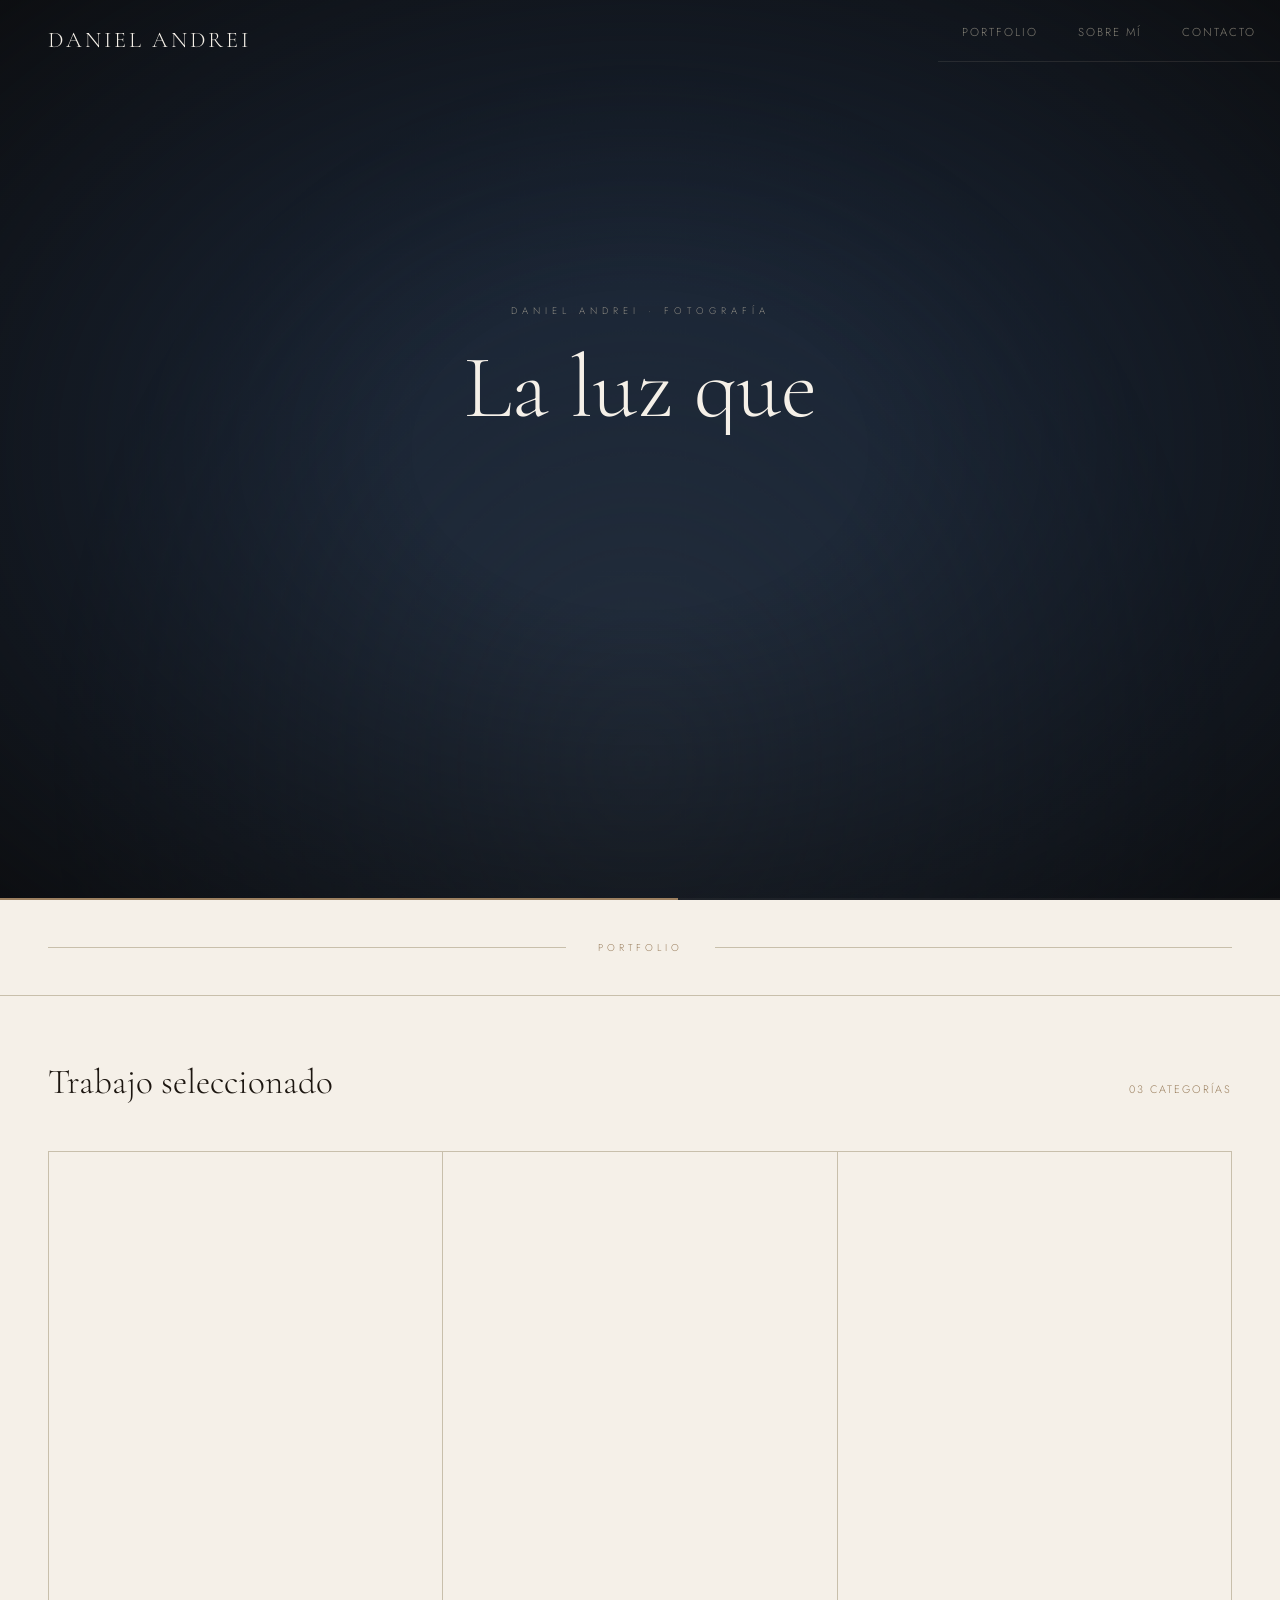
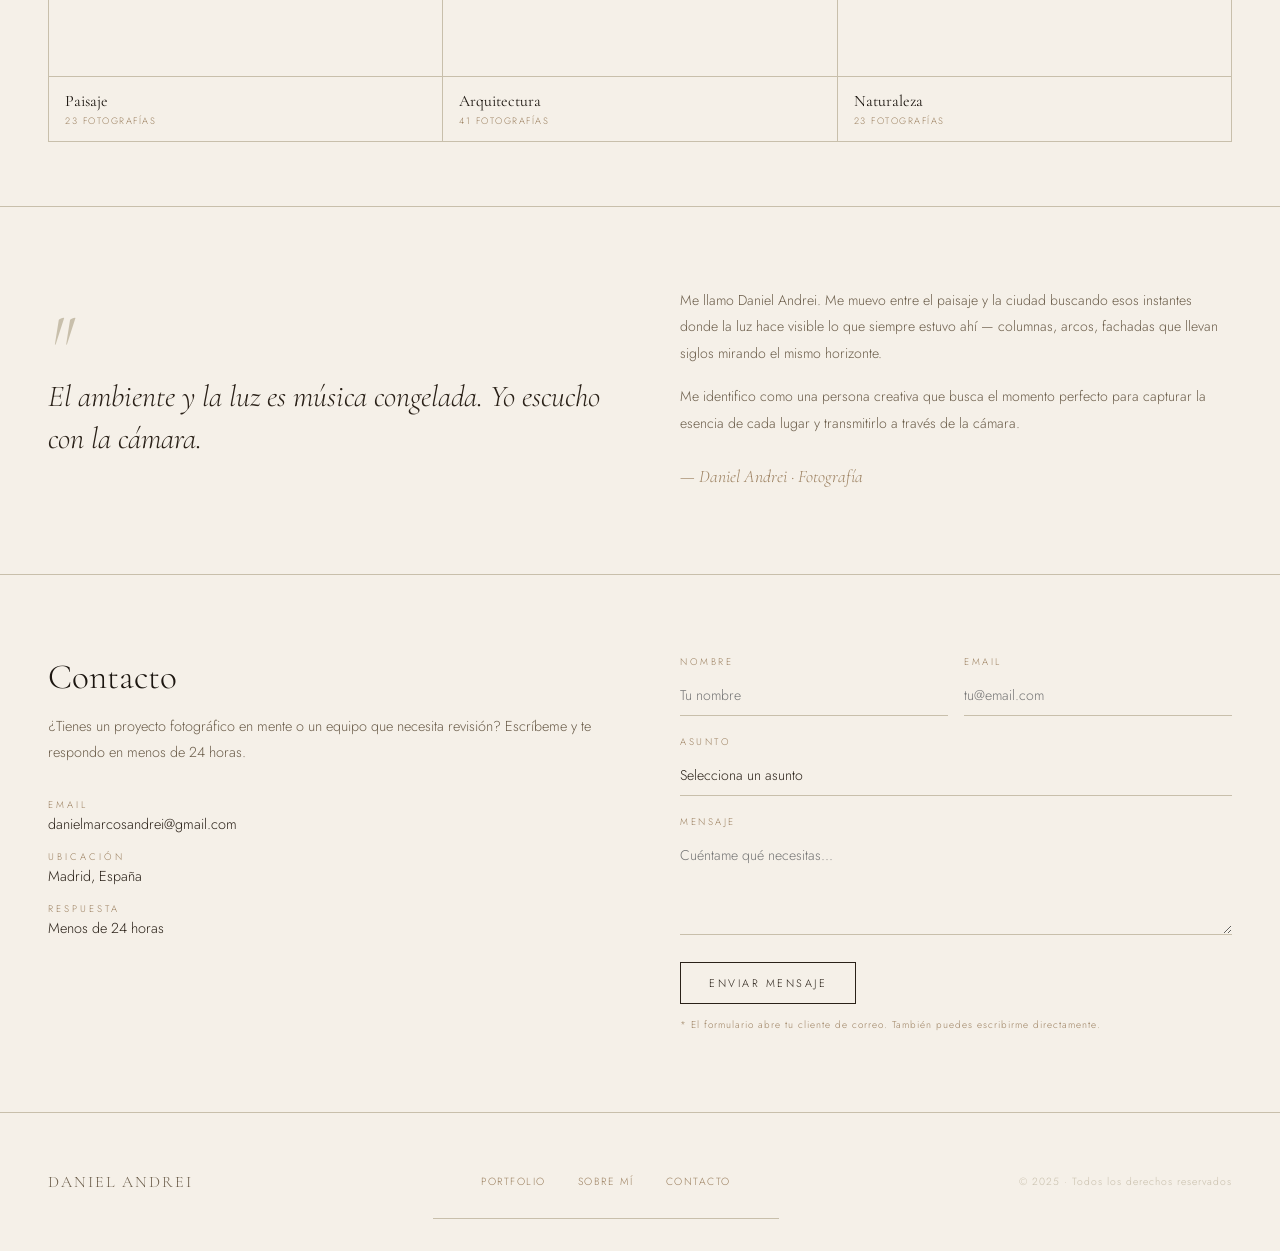
==== HTML/index.html @ 9dc20c40 "ORDER" ====
<!DOCTYPE html>
<html lang="es">
<head>
  <meta charset="UTF-8" />
  <meta name="viewport" content="width=device-width, initial-scale=1.0" />
  <title>Daniel Andrei · Fotografía </title>
  <meta name="description" content="Fotografía de paisaje, arquitectura y urbano. Daniel Andrei." />
  <link rel="preconnect" href="https://fonts.googleapis.com" />
  <link rel="preconnect" href="https://fonts.gstatic.com" crossorigin />
  <link href="https://fonts.googleapis.com/css2?family=Cormorant+Garamond:ital,wght@0,300;0,400;0,600;1,300;1,400&family=Jost:wght@300;400&display=swap" rel="stylesheet" />
  <link rel="stylesheet" href="styles.css" />
  <style>
    #hero-immersive {
      position: relative; width: 100%; min-height: 100vh;
      overflow: hidden; background: #0c0905;
    }
    #hero-immersive .nav-brand {
      position: absolute; top: 0; left: 0; z-index: 50;
      color: #f5f0e8;
      padding: 1.6rem 3rem;
    }
    #hero-immersive nav {
      position: absolute; top: 0; right: 0; z-index: 50;
      background: transparent;
      border-bottom: 1px solid rgba(200,191,171,0.12);
      padding: 1.2rem 1.5rem;
      display: flex;
      align-items: center;
      gap: 1rem;
    }
    #hero-immersive .nav-toggle {
      display: none;
      appearance: none;
      border: none;
      background: transparent;
      color: #f5f0e8;
      font-size: 1.5rem;
      cursor: pointer;
      padding: 0.2rem 0.4rem;
    }
    #hero-immersive .nav-links a { color: rgba(200,191,171,0.6); }
    #hero-immersive .nav-links a:hover { color: #f5f0e8; }
    .ir-capa {
      position: absolute; inset: 0;
      will-change: transform, opacity;
      transform-origin: center center;
    }
    #ir-cielo {
      background: #1a2535; transform: scale(1.8); opacity: 0;
      transition: transform 3s cubic-bezier(0.16,1,0.3,1), opacity 1.2s ease;
    }
    #ir-foto {
      background-image: url('SPaisajeFondo.webp');
      background-size: cover;
      background-position: center;
      transform: scale(1.5); opacity: 0;
      transition: transform 3s cubic-bezier(0.16,1,0.3,1) 0.1s, opacity 1s ease 0.1s;
    }
    #ir-niebla {
      background: radial-gradient(ellipse at 50% 85%, rgba(42,52,65,0.55) 0%, transparent 65%);
      transform: scale(1.4) translateY(40px); opacity: 0;
      transition: transform 3.2s cubic-bezier(0.16,1,0.3,1) 0.3s, opacity 1.5s ease 0.3s;
    }
    #ir-vignette {
      background: radial-gradient(ellipse at 50% 50%, transparent 25%, rgba(8,6,4,0.72) 100%);
      opacity: 0; transition: opacity 1.6s ease 0.5s;
    }
    .ir-mask {
      position: absolute; background: #0c0905; z-index: 20;
      transition: transform 1.5s cubic-bezier(0.76,0,0.24,1);
    }
    #ir-tl { top:0; left:0;   width:50%; height:50%; transform-origin: top left; }
    #ir-tr { top:0; right:0;  width:50%; height:50%; transform-origin: top right; }
    #ir-bl { bottom:0; left:0;  width:50%; height:50%; transform-origin: bottom left; }
    #ir-br { bottom:0; right:0; width:50%; height:50%; transform-origin: bottom right; }
    #ir-tl.ir-open { transform: translate(-100%,-100%); }
    #ir-tr.ir-open { transform: translate(100%,-100%); }
    #ir-bl.ir-open { transform: translate(-100%,100%); }
    #ir-br.ir-open { transform: translate(100%,100%); }
    #ir-cruz {
      position: absolute; inset: 0; z-index: 25;
      display: flex; align-items: center; justify-content: center;
      pointer-events: none;
    }
    .ir-cruz-h, .ir-cruz-v {
      position: absolute; background: rgba(200,191,171,0.3);
      transition: opacity 0.5s ease 1.2s;
    }
    .ir-cruz-h { width: 36px; height: 1px; }
    .ir-cruz-v { width: 1px; height: 36px; }
    #ir-cruz.ir-hide .ir-cruz-h,
    #ir-cruz.ir-hide .ir-cruz-v { opacity: 0; }
    #ir-texto {
      position: absolute; inset: 0; z-index: 30;
      display: flex; flex-direction: column;
      align-items: center; justify-content: center; gap: 0;
      pointer-events: none;
    }
    .ir-eyebrow {
      font-size: 0.6rem; letter-spacing: 5px; text-transform: uppercase;
      color: rgba(200,191,171,0.65); margin-bottom: 1.4rem;
      opacity: 0; transform: translateY(10px);
      transition: opacity 0.8s ease, transform 0.8s ease;
    }
    .ir-clip { overflow: hidden; line-height: 1.05; }
    .ir-linea {
      display: block;
      font-family: 'Cormorant Garamond', serif;
      font-size: clamp(3rem, 7vw, 6rem); font-weight: 300; color: #f5f0e8;
      transform: translateY(110%);
      transition: transform 1.1s cubic-bezier(0.16,1,0.3,1);
    }
    .ir-linea.italic { font-style: italic; color: #c8a878; }
    .ir-divider { width: 0; height: 1px; background: #9c8060; transition: width 0.9s ease; margin: 1.6rem 0; }
    .ir-sub {
      font-size: 0.65rem; letter-spacing: 4px; text-transform: uppercase;
      color: rgba(200,191,171,0.55);
      opacity: 0; transform: translateY(8px);
      transition: opacity 0.7s ease, transform 0.7s ease;
    }
    #ir-scroll {
      position: absolute; bottom: 2.5rem; left: 50%; transform: translateX(-50%);
      z-index: 30; display: flex; flex-direction: column;
      align-items: center; gap: 8px; opacity: 0;
      transition: opacity 0.6s ease; text-decoration: none;
    }
    #ir-scroll span {
      font-size: 0.52rem; letter-spacing: 3px; text-transform: uppercase;
      color: rgba(200,191,171,0.4);
    }
    .ir-scroll-line {
      width: 1px; height: 40px;
      background: linear-gradient(to bottom, #9c8060, transparent);
      animation: irScroll 2s ease-in-out infinite;
    }
    @keyframes irScroll {
      0%   { transform: scaleY(0); transform-origin: top; opacity: 1; }
      50%  { transform: scaleY(1); transform-origin: top; opacity: 1; }
      100% { transform: scaleY(1); transform-origin: top; opacity: 0; }
    }
    #ir-num {
      position: absolute; bottom: 2.6rem; left: 3rem; z-index: 30;
      font-size: 0.52rem; letter-spacing: 3px; text-transform: uppercase;
      color: rgba(200,191,171,0.25); opacity: 0; transition: opacity 0.6s ease;
    }
    #ir-dots {
      position: absolute; bottom: 2.8rem; right: 3rem; z-index: 30;
      display: flex; gap: 8px; opacity: 0; transition: opacity 0.6s ease;
    }
    .ir-dot { width: 24px; height: 1px; background: rgba(200,191,171,0.2); }
    .ir-dot.activo { background: #9c8060; width: 36px; }
    #ir-barra { position: absolute; bottom: 0; left: 0; right: 0; height: 2px; background: rgba(200,191,171,0.06); z-index: 30; }
    #ir-barra-fill { height: 100%; width: 0; background: #9c8060; }
    a.series-card { display: block; text-decoration: none; color: inherit; }

    .oculto {
      display: none !important;
    }

    @media (max-width: 900px) {
      #hero-immersive { min-height: 85vh; }
      #hero-immersive nav {
        padding: 1rem 1.2rem;
      }
      #hero-immersive .nav-links {
        gap: 1rem;
        flex-wrap: wrap;
        justify-content: flex-end;
      }
      #hero-immersive .nav-links a {
        font-size: 0.68rem;
      }
      #ir-texto {
        padding: 2rem 1.5rem 4rem;
      }
      .ir-linea {
        font-size: clamp(2.5rem, 8vw, 4.2rem);
      }
      .ir-linea.italic {
        font-size: clamp(2rem, 7vw, 3.5rem);
      }
      #ir-num { left: 1rem; }
      #ir-dots { right: 1rem; }
      #ir-barra { left: 1rem; right: 1rem; }
    }

    @media (max-width: 560px) {
      #hero-immersive nav {
        padding: 0.9rem 1rem;
        position: relative;
        justify-content: flex-end;
      }
      #hero-immersive .nav-toggle {
        display: block;
      }
      #hero-immersive .nav-links {
        gap: 0.7rem;
        display: flex;
        position: absolute;
        top: 100%;
        right: 0;
        left: auto;
        background: rgba(12, 9, 5, 0.96);
        padding: 0 1rem;
        border: 1px solid rgba(200,191,171,0.16);
        border-radius: 0 0 0 10px;
        flex-direction: column;
        width: min(220px, 90vw);
        box-shadow: 0 18px 40px rgba(0,0,0,0.25);
        max-height: 0;
        overflow: hidden;
        opacity: 0;
        visibility: hidden;
        transform-origin: top right;
        transform: scaleY(0.95);
        transition: max-height 0.35s ease, opacity 0.35s ease, transform 0.35s ease;
      }
      #hero-immersive .nav-links.open {
        max-height: 260px;
        opacity: 1;
        visibility: visible;
        transform: scaleY(1);
      }
      #hero-immersive .nav-links li {
        margin: 0;
      }
      #hero-immersive .nav-links a {
        display: block;
        padding: 0.7rem 0;
        color: #f5f0e8;
      }
      .ir-texto {
        padding: 1.5rem 1rem 3rem;
      }
      .ir-eyebrow,
      .ir-sub {
        font-size: 0.55rem;
        letter-spacing: 3px;
      }
      .ir-linea {
        font-size: clamp(2rem, 10vw, 3rem);
      }
      .ir-linea.italic {
        font-size: clamp(1.7rem, 9vw, 2.4rem);
      }
      #ir-num,
      #ir-dots {
        bottom: 1rem;
      }
      #ir-scroll {
        bottom: 0.8rem;
      }
      #ir-barra { left: 0.8rem; right: 0.8rem; }
    }
  </style>
</head>
<body>

<div id="hero-immersive">
  <a href="#" class="nav-brand">Daniel Andrei</a>
  <nav>
    <button id="nav-toggle" class="nav-toggle" aria-label="Abrir menú">☰</button>
    <ul class="nav-links">
      <li><a href="#portfolio">Portfolio</a></li>
      <li><a href="#sobre-mi">Sobre mí</a></li>
      <li><a href="#contacto">Contacto</a></li>
    </ul>
  </nav>
  <div class="ir-capa" id="ir-cielo"></div>
  <div class="ir-capa" id="ir-foto"></div>
  <div class="ir-capa" id="ir-niebla"></div>
  <div class="ir-capa" id="ir-vignette"></div>
  <div class="ir-mask" id="ir-tl"></div>
  <div class="ir-mask" id="ir-tr"></div>
  <div class="ir-mask" id="ir-bl"></div>
  <div class="ir-mask" id="ir-br"></div>
  <div id="ir-cruz"><div class="ir-cruz-h"></div><div class="ir-cruz-v"></div></div>
  <div id="ir-texto">
    <div class="ir-eyebrow" id="ir-eyebrow">Daniel Andrei · Fotografía </div>
    <div class="ir-clip"><span class="ir-linea" id="ir-l1">La luz que</span></div>
    <div class="ir-clip"><span class="ir-linea italic" id="ir-l2">detiene el tiempo</span></div>
    <div class="ir-divider" id="ir-div"></div>
    <div class="ir-sub" id="ir-sub">Paisaje · Arquitectura · Naturaleza  ·</div>
  </div>
  <div id="ir-num">001 · Salzburgo, 2026</div>
  <div id="ir-dots">
    <div class="ir-dot activo"></div>
    <div class="ir-dot"></div>
    <div class="ir-dot"></div>
  </div>
  <a href="#portfolio" id="ir-scroll">
    <span>scroll</span>
    <div class="ir-scroll-line"></div>
  </a>
  <div id="ir-barra"><div id="ir-barra-fill"></div></div>
</div>

<!-- Flash effect -->
<div id="flash-overlay"></div>

<div class="divider">
  <div class="divider-line"></div>
  <span class="divider-text">Portfolio</span>
  <div class="divider-line"></div>
</div>

<section class="series" id="portfolio">
  <div class="series-header">
    <h2 class="section-title">Trabajo seleccionado</h2>
    <span class="series-count">03 categorías</span>
  </div>
  <div class="series-grid">

    <a href="galeria Paisaje.html" class="series-card card-1">
      <div class="color-block">
        <div class="card-overlay"><div class="card-label">Ciudad vertical</div><div class="card-sub">Benidorm · 2026</div></div>
      </div>
      <div class="card-meta"><div class="card-meta-title">Paisaje</div><div class="card-meta-sub">23 fotografías</div></div>
    </a>

    <a href="galeria-arquitectura.html" class="series-card card-2">
      <div class="color-block">
        <div class="card-overlay"><div class="card-label">Luz y sombra</div><div class="card-sub">Benidorm · 2026</div></div>
      </div>
      <div class="card-meta"><div class="card-meta-title">Arquitectura</div><div class="card-meta-sub">41 fotografías</div></div>
    </a>

    <a href="galeria Naturaleza.html" class="series-card card-3">
      <div class="color-block">
        <div class="card-overlay"><div class="card-label">Peace</div><div class="card-sub">Salzburgo · 2026</div></div>
      </div>
      <div class="card-meta"><div class="card-meta-title">Naturaleza</div><div class="card-meta-sub">23 fotografías</div></div>
    </a>
  </div>
</section>

<section class="pricing-section oculto" id="servicios-it">
  <div class="pricing-header">
    <h2 class="section-title">Servicios IT</h2>
    <p>Reparación y mantenimiento de equipos informáticos. Diagnóstico sin compromiso. Precios claros desde el primer momento.</p>
  </div>
  <div class="pricing-grid">
    <div class="pricing-card">
      <div class="plan-label">Básico</div>
      <div class="plan-name">Diagnóstico</div>
      <div class="plan-price">Gratis <span>/ consulta</span></div>
      <p class="plan-desc">Primera consulta y diagnóstico del problema sin coste. Solo pagas si decides seguir adelante.</p>
      <ul class="plan-features">
        <li>Diagnóstico de hardware y software</li>
        <li>Presupuesto sin compromiso</li>
        <li>Atención presencial o remota</li>
        <li>Respuesta en 24–48 h</li>
      </ul>
      <a href="#contacto" class="btn">Solicitar diagnóstico</a>
    </div>
    <div class="pricing-card featured">
      <div class="plan-label">Más solicitado</div>
      <div class="plan-name">Reparación</div>
      <div class="plan-price">30€ <span>/ hora</span></div>
      <p class="plan-desc">Reparación completa de equipos. Precio por hora de trabajo, sin sorpresas ni costes ocultos.</p>
      <ul class="plan-features">
        <li>Reparación de hardware (portátiles, sobremesa)</li>
        <li>Eliminación de virus y malware</li>
        <li>Reinstalación y configuración de SO</li>
        <li>Recuperación de datos</li>
        <li>Sustitución de componentes</li>
      </ul>
      <a href="#contacto" class="btn btn-cream">Pedir presupuesto</a>
      <p class="plan-note">Los componentes se presupuestan aparte</p>
    </div>
    <div class="pricing-card">
      <div class="plan-label">Empresas y autónomos</div>
      <div class="plan-name">Mantenimiento</div>
      <div class="plan-price">60€ <span>/ mes</span></div>
      <p class="plan-desc">Mantenimiento preventivo periódico para que tus equipos siempre estén a punto.</p>
      <ul class="plan-features">
        <li>Revisión mensual de equipos</li>
        <li>Actualizaciones y seguridad</li>
        <li>Soporte remoto prioritario</li>
        <li>Copia de seguridad supervisada</li>
        <li>Hasta 3 equipos incluidos</li>
      </ul>
      <a href="#contacto" class="btn">Más información</a>
    </div>
  </div>
</section>

<section class="about-strip" id="sobre-mi">
  <blockquote class="about-quote">El ambiente y la luz es música congelada. Yo escucho con la cámara.</blockquote>
  <div class="about-body">
    <p>Me llamo Daniel Andrei. Me muevo entre el paisaje y la ciudad buscando esos instantes donde la luz hace visible lo que siempre estuvo ahí — columnas, arcos, fachadas que llevan siglos mirando el mismo horizonte.</p>
    <p>Me identifico como una persona creativa que busca el momento perfecto para capturar la esencia de cada lugar y transmitirlo a través de la cámara.</p>
    <div class="about-sig">— Daniel Andrei · Fotografía </div>
  </div>
</section>

<section class="contact-section" id="contacto">
  <div class="contact-info">
    <h2 class="section-title">Contacto</h2>
    <p>¿Tienes un proyecto fotográfico en mente o un equipo que necesita revisión? Escríbeme y te respondo en menos de 24 horas.</p>
    <div class="contact-detail">
      <div class="contact-item">
        <span class="contact-item-label">Email</span>
        <span class="contact-item-val">danielmarcosandrei@gmail.com</span>
      </div>
      <div class="contact-item">
        <span class="contact-item-label">Ubicación</span>
        <span class="contact-item-val">Madrid, España</span>
      </div>
      <div class="contact-item">
        <span class="contact-item-label">Respuesta</span>
        <span class="contact-item-val">Menos de 24 horas</span>
      </div>
    </div>
  </div>
  <div>
    <form class="contact-form" id="contactForm">
      <div class="form-row">
        <div class="form-group">
          <label for="nombre">Nombre</label>
          <input type="text" id="nombre" name="nombre" placeholder="Tu nombre" required />
        </div>
        <div class="form-group">
          <label for="email">Email</label>
          <input type="email" id="email" name="email" placeholder="tu@email.com" required />
        </div>
      </div>
      <div class="form-group">
        <label for="asunto">Asunto</label>
        <select id="asunto" name="asunto">
          <option value="">Selecciona un asunto</option>
          <option value="fotografia">Proyecto fotográfico</option>
          <option value="otro">Otro</option>
        </select>
      </div>
      <div class="form-group">
        <label for="mensaje">Mensaje</label>
        <textarea id="mensaje" name="mensaje" placeholder="Cuéntame qué necesitas..." required></textarea>
      </div>
      <div class="form-submit">
        <button type="submit" class="btn">Enviar mensaje</button>
        <p class="form-note">* El formulario abre tu cliente de correo. También puedes escribirme directamente.</p>
      </div>
    </form>
    <div id="form-success">Mensaje preparado. Se abrirá tu cliente de correo.</div>
  </div>
</section>

<footer>
  <span class="footer-brand">Daniel Andrei</span>
  <nav class="footer-links">
    <a href="#portfolio">Portfolio</a>
    <a href="#sobre-mi">Sobre mí</a>
    <a href="#contacto">Contacto</a>
  </nav>
  <span class="footer-copy">© 2025 · Todos los derechos reservados</span>
</footer>

<script src="script.js"></script>
<script src="loader.js"></script>
<script>
(function() {
  var listo = false;
  var cielo    = document.getElementById('ir-cielo');
  var foto     = document.getElementById('ir-foto');
  var niebla   = document.getElementById('ir-niebla');
  var vignette = document.getElementById('ir-vignette');
  var masks    = ['ir-tl','ir-tr','ir-bl','ir-br'].map(function(id){ return document.getElementById(id); });
  var cruz     = document.getElementById('ir-cruz');
  var eyebrow  = document.getElementById('ir-eyebrow');
  var l1       = document.getElementById('ir-l1');
  var l2       = document.getElementById('ir-l2');
  var divEl    = document.getElementById('ir-div');
  var sub      = document.getElementById('ir-sub');
  var num      = document.getElementById('ir-num');
  var dots     = document.getElementById('ir-dots');
  var scrollEl = document.getElementById('ir-scroll');
  var barraFill= document.getElementById('ir-barra-fill');

  setTimeout(function() {
    cielo.style.transform  = 'scale(1)';  cielo.style.opacity  = '1';
    foto.style.transform   = 'scale(1)';  foto.style.opacity   = '1';
    niebla.style.transform = 'scale(1) translateY(0)'; niebla.style.opacity = '1';
    vignette.style.opacity = '1';
  }, 60);

  var prog = 0;
  barraFill.style.transition = 'width 0.05s linear';
  var bt = setInterval(function() {
    prog += 1;
    if (prog >= 100) { prog = 100; clearInterval(bt); }
    barraFill.style.width = prog + '%';
  }, 30);

  setTimeout(function() { masks.forEach(function(m){ m.classList.add('ir-open'); }); }, 700);
  setTimeout(function() { cruz.classList.add('ir-hide'); }, 900);

  setTimeout(function() {
    eyebrow.style.transition = 'opacity 0.8s ease, transform 0.8s ease';
    eyebrow.style.opacity = '1'; eyebrow.style.transform = 'translateY(0)';
  }, 1500);
  setTimeout(function() {
    l1.style.transition = 'transform 1.1s cubic-bezier(0.16,1,0.3,1)';
    l1.style.transform  = 'translateY(0)';
  }, 1700);
  setTimeout(function() {
    l2.style.transition = 'transform 1.1s cubic-bezier(0.16,1,0.3,1)';
    l2.style.transform  = 'translateY(0)';
  }, 1900);
  setTimeout(function() {
    divEl.style.transition = 'width 0.9s ease'; divEl.style.width = '80px';
  }, 2200);
  setTimeout(function() {
    sub.style.transition = 'opacity 0.7s ease, transform 0.7s ease';
    sub.style.opacity = '1'; sub.style.transform = 'translateY(0)';
  }, 2400);
  setTimeout(function() {
    num.style.transition   = 'opacity 0.6s ease'; num.style.opacity   = '1';
    dots.style.transition  = 'opacity 0.6s ease'; dots.style.opacity  = '1';
    scrollEl.style.transition = 'opacity 0.6s ease'; scrollEl.style.opacity = '1';
    listo = true;
  }, 2700);

  var hero = document.getElementById('hero-immersive');
  hero.addEventListener('mousemove', function(e) {
    if (!listo) return;
    var rect = this.getBoundingClientRect();
    var x = (e.clientX - rect.left) / rect.width  - 0.5;
    var y = (e.clientY - rect.top)  / rect.height - 0.5;
    foto.style.transition   = 'transform 0.9s ease';
    niebla.style.transition = 'transform 0.9s ease';
    cielo.style.transition  = 'transform 0.9s ease';
    foto.style.transform   = 'scale(1.04) translate(' + (x*-14) + 'px,' + (y*-9) + 'px)';
    niebla.style.transform = 'scale(1.02) translate(' + (x*-22) + 'px,' + (y*-7) + 'px)';
    cielo.style.transform  = 'scale(1.02) translate(' + (x*-6)  + 'px,' + (y*-4) + 'px)';
  });
  hero.addEventListener('mouseleave', function() {
    if (!listo) return;
    [foto, niebla, cielo].forEach(function(el) {
      el.style.transition = 'transform 1.4s ease';
      el.style.transform  = 'scale(1) translate(0,0)';
    });
  });
})();

document.getElementById('contactForm').addEventListener('submit', function(e) {
  e.preventDefault();
  var nombre  = document.getElementById('nombre').value;
  var correo  = document.getElementById('email').value;
  var asunto  = document.getElementById('asunto').value || 'Consulta';
  var mensaje = document.getElementById('mensaje').value;
  var cuerpo  = 'Nombre: ' + nombre + '\nEmail: ' + correo + '\n\n' + mensaje;
  window.location.href = 'mailto:danielmarcosandrei@gmail.com'
    + '?subject=' + encodeURIComponent(asunto + ' - ' + nombre)
    + '&body='    + encodeURIComponent(cuerpo);
  document.getElementById('form-success').style.display = 'block';
});
</script>

<!-- Audio para el flash -->
<audio id="flash-sound" preload="auto">
  <source src="Camera-Flash.mp3" type="audio/mpeg">
</audio>

</body>
</html>
---- HTML/styles.css ----
/* ============================================
styles.css — Danielandrei · Fotografía & IT
   ============================================ */

/* ── VARIABLES ── */
:root {
  --cream:      #f5f0e8;
  --ink:        #2a2118;
  --ink-light:  #1c1610;
  --stone:      #c8bfab;
  --warm:       #9c8060;
  --sienna:     #7a5c35;
  --muted:      #6b5d4a;
}

/* ── RESET ── */
*, *::before, *::after {
  margin: 0;
  padding: 0;
  box-sizing: border-box;
}

html {
  scroll-behavior: smooth;
}

body {
  background: var(--cream);
  color: var(--ink);
  font-family: 'Jost', sans-serif;

  font-weight: 300;
  overflow-x: hidden;
}

/* ── NAV ── */
nav {
  padding: 1.8rem 3rem;
  display: flex;
  justify-content: space-between;
  align-items: center;
  border-bottom: 1px solid var(--stone);
  position: sticky;
  top: 0;
  background: var(--cream);
  z-index: 100;
}

.nav-brand {
  font-family: 'Cormorant Garamond', serif;
  font-size: 1.4rem;
  font-weight: 300;
  letter-spacing: 3px;
  text-transform: uppercase;
  color: var(--ink);
  text-decoration: none;
}

.nav-links {
  display: flex;
  gap: 2.5rem;
  list-style: none;
}

.nav-links a {
  font-size: 0.72rem;
  letter-spacing: 2px;
  text-transform: uppercase;
  text-decoration: none;
  color: var(--muted);
  transition: color 0.3s;
}

.nav-links a:hover {
  color: var(--ink);
}

/* ── BOTONES ── */
.btn {
  display: inline-block;
  padding: 12px 28px;
  border: 1px solid var(--ink);
  font-size: 0.68rem;
  letter-spacing: 2.5px;
  text-transform: uppercase;
  color: var(--ink);
  text-decoration: none;
  cursor: pointer;
  background: transparent;
  transition: background 0.3s, color 0.3s;
  font-family: 'Jost', sans-serif;
  font-weight: 300;
}

.btn:hover {
  background: var(--ink);
  color: var(--cream);
}

/* Botón blanco para fondo oscuro (plan destacado) */
.btn-cream {
  background: var(--cream);
  color: var(--ink);
  border-color: var(--cream);
  display: block;
  text-align: center;
}

.btn-cream:hover {
  background: #e8e0d0;
  border-color: #e8e0d0;
  color: var(--ink);
}

/* ── HERO ── */
.hero {
  display: grid;
  grid-template-columns: 1fr 1fr;
  min-height: 90vh;
}

.hero-text {
  display: flex;
  flex-direction: column;
  justify-content: center;
  padding: 5rem 4rem;
  border-right: 1px solid var(--stone);
}

.eyebrow {
  font-size: 0.68rem;
  letter-spacing: 4px;
  text-transform: uppercase;
  color: var(--warm);
  margin-bottom: 2rem;
}

.hero-title {
  font-family: 'Cormorant Garamond', serif;
  font-size: clamp(2.8rem, 4.5vw, 4.5rem);
  font-weight: 300;
  line-height: 1.1;
  color: var(--ink-light);
  margin-bottom: 2rem;
}

.hero-title em {
  font-style: italic;
  color: var(--sienna);
}

.hero-desc {
  font-size: 0.9rem;
  line-height: 1.9;
  color: var(--muted);
  max-width: 340px;
  margin-bottom: 3rem;
}

/* Hero visual con SVG */
.hero-visual {
  position: relative;
  overflow: hidden;
  background: #3d4f5c;
  min-height: 500px;
}

.arch-svg {
  width: 100%;
  height: 100%;
  position: absolute;
  inset: 0;
}

.photo-caption {
  position: absolute;
  bottom: 2rem;
  left: 2rem;
  background: rgba(245, 240, 232, 0.92);
  padding: 10px 16px;
  font-size: 0.65rem;
  letter-spacing: 2px;
  text-transform: uppercase;
  color: var(--muted);
}

/* Línea de scan animada */
.scan-line {
  position: absolute;
  left: 0;
  right: 0;
  height: 1px;
  background: rgba(245, 240, 232, 0.10);
  animation: scan 7s ease-in-out infinite;
  pointer-events: none;
  z-index: 2;
}

/* Arcos animados */
.arch-path {
  stroke-dasharray: 600;
  stroke-dashoffset: 600;
  animation: archDraw 2s ease forwards;
}
.arch-path:nth-child(1) { animation-delay: 0.2s; }
.arch-path:nth-child(2) { animation-delay: 0.4s; }
.arch-path:nth-child(3) { animation-delay: 0.6s; }
.arch-path:nth-child(4) { animation-delay: 0.8s; }

/* ── DIVIDER ── */
.divider {
  padding: 2.5rem 3rem;
  display: flex;
  align-items: center;
  gap: 2rem;
  border-bottom: 1px solid var(--stone);
}

.divider-line {
  flex: 1;
  height: 1px;
  background: var(--stone);
}

.divider-text {
  font-size: 0.62rem;
  letter-spacing: 4px;
  text-transform: uppercase;
  color: var(--warm);
  white-space: nowrap;
}

/* ── SERIES / PORTFOLIO ── */
.series {
  padding: 4rem 3rem;
}

.series-header {
  display: flex;
  justify-content: space-between;
  align-items: baseline;
  margin-bottom: 3rem;
}

.section-title {
  font-family: 'Cormorant Garamond', serif;
  font-size: 2.2rem;
  font-weight: 300;
  color: var(--ink-light);
}

.series-count {
  font-size: 0.68rem;
  letter-spacing: 2px;
  text-transform: uppercase;
  color: var(--warm);
}

.series-grid {
  display: grid;
  grid-template-columns: repeat(auto-fit, minmax(280px, 1fr));
  gap: 1px;
  background: var(--stone);
  border: 1px solid var(--stone);
}

.series-card {
  position: relative;
  overflow: hidden;
  cursor: pointer;
  background: var(--cream);
}

.series-card:hover .card-overlay { opacity: 1; }
.series-card:hover .color-block  { transform: scale(1.04); }

.color-block {
  width: 100%;
  aspect-ratio: 3/4;
  transition: transform 0.6s ease;
  position: relative;
  overflow: hidden;
}

.card-1 .color-block {
  background-image: url('Img/Urbano.webp');
  background-size: cover;
  background-position: center;
}
.card-2 .color-block {
  background-image: url('Img/Arquitectura.webp');
  background-size: cover;
  background-position: center;
}
.card-3 .color-block {
  background-image: url('Img/Naturaleza.webp');
  background-size: cover;
  background-position: center;
}
  background-image: url('Img/Tecnico IT.webp');
  background-size: cover;
  background-position: center;

.card-1 { animation-delay: 0s; }
.card-2 { animation-delay: 0.2s; }
.card-3 { animation-delay: 0.4s; }

.card-pattern {
  position: absolute;
  inset: 0;
  opacity: 0.22;
}

.card-overlay {
  position: absolute;
  inset: 0;
  background: rgba(26, 19, 10, 0.65);
  opacity: 0;
  transition: opacity 0.4s ease;
  display: flex;
  flex-direction: column;
  justify-content: flex-end;
  padding: 1.2rem;
}

.card-label {
  font-family: 'Cormorant Garamond', serif;
  font-size: 1.15rem;
  font-style: italic;
  color: var(--cream);
  margin-bottom: 0.3rem;
}

.card-sub {
  font-size: 0.58rem;
  letter-spacing: 2px;
  text-transform: uppercase;
  color: var(--stone);
}

.card-meta {
  padding: 0.85rem 1rem;
  border-top: 1px solid var(--stone);
}

.card-meta-title {
  font-family: 'Cormorant Garamond', serif;
  font-size: 1rem;
  font-weight: 400;
  color: var(--ink-light);
  margin-bottom: 3px;
}

.card-meta-sub {
  font-size: 0.58rem;
  letter-spacing: 1.5px;
  text-transform: uppercase;
  color: var(--warm);
}

/* ── PRECIOS IT ── */
.pricing-section {
  padding: 5rem 3rem;
  border-top: 1px solid var(--stone);
}

.pricing-header {
  margin-bottom: 3rem;
}

.pricing-header .section-title {
  margin-bottom: 0.5rem;
}

.pricing-header p {
  font-size: 0.9rem;
  color: var(--muted);
  line-height: 1.8;
  max-width: 480px;
}

.pricing-grid {
  display: grid;
  grid-template-columns: repeat(3, 1fr);
  gap: 1px;
  background: var(--stone);
  border: 1px solid var(--stone);
}

.pricing-card {
  background: var(--cream);
  padding: 2.5rem 2rem;
  transition: background 0.3s;
}

.pricing-card:hover {
  background: #eee8da;
}

.pricing-card.featured {
  background: var(--ink);
  color: var(--cream);
}

.pricing-card.featured:hover {
  background: #3a2e20;
}

.plan-label {
  font-size: 0.62rem;
  letter-spacing: 3px;
  text-transform: uppercase;
  color: var(--warm);
  margin-bottom: 1.2rem;
}

.pricing-card.featured .plan-label { color: var(--stone); }

.plan-name {
  font-family: 'Cormorant Garamond', serif;
  font-size: 1.8rem;
  font-weight: 300;
  margin-bottom: 0.5rem;
  color: var(--ink-light);
}

.pricing-card.featured .plan-name { color: var(--cream); }

.plan-price {
  font-family: 'Cormorant Garamond', serif;
  font-size: 3rem;
  font-weight: 300;
  line-height: 1;
  margin-bottom: 0.3rem;
  color: var(--ink);
}

.pricing-card.featured .plan-price { color: var(--cream); }

.plan-price span {
  font-size: 1rem;
  font-family: 'Jost', sans-serif;
  font-weight: 300;
  color: var(--muted);
}

.pricing-card.featured .plan-price span { color: var(--stone); }

.plan-desc {
  font-size: 0.8rem;
  color: var(--muted);
  margin-bottom: 2rem;
  line-height: 1.7;
}

.pricing-card.featured .plan-desc { color: #b0a898; }

.plan-features {
  list-style: none;
  margin-bottom: 2.5rem;
}

.plan-features li {
  font-size: 0.82rem;
  color: var(--muted);
  padding: 0.5rem 0;
  border-bottom: 1px solid var(--stone);
  display: flex;
  gap: 0.6rem;
  align-items: flex-start;
  line-height: 1.5;
}

.pricing-card.featured .plan-features li {
  color: #c8bfab;
  border-bottom-color: #4a3828;
}

.plan-features li::before {
  content: '—';
  color: var(--warm);
  flex-shrink: 0;
  margin-top: 1px;
}

.pricing-card.featured .plan-features li::before { color: var(--stone); }

.plan-note {
  font-size: 0.62rem;
  letter-spacing: 1px;
  color: var(--warm);
  text-align: center;
  margin-top: 1rem;
}

.pricing-card.featured .plan-note { color: var(--stone); }

/* ── ABOUT ── */
.about-strip {
  padding: 5rem 3rem;
  display: grid;
  grid-template-columns: 1fr 1fr;
  gap: 5rem;
  border-top: 1px solid var(--stone);
  align-items: center;
}

.about-quote {
  font-family: 'Cormorant Garamond', serif;
  font-size: 1.9rem;
  font-weight: 300;
  font-style: italic;
  line-height: 1.4;
  color: var(--ink);
}

.about-quote::before {
  content: '"';
  font-size: 5rem;
  line-height: 0.6;
  display: block;
  color: var(--stone);
  margin-bottom: 0.5rem;
}

.about-body {
  color: var(--muted);
  font-size: 0.88rem;
  line-height: 1.9;
}

.about-body p { margin-bottom: 1rem; }

.about-sig {
  font-family: 'Cormorant Garamond', serif;
  font-size: 1.1rem;
  font-style: italic;
  color: var(--warm);
  margin-top: 1.5rem;
}

/* ── CONTACTO ── */
.contact-section {
  padding: 5rem 3rem;
  border-top: 1px solid var(--stone);
  display: grid;
  grid-template-columns: 1fr 1fr;
  gap: 5rem;
  align-items: start;
}

.contact-info .section-title { margin-bottom: 1rem; }

.contact-info p {
  font-size: 0.9rem;
  color: var(--muted);
  line-height: 1.8;
  margin-bottom: 2rem;
}

.contact-detail {
  display: flex;
  flex-direction: column;
  gap: 1rem;
}

.contact-item {
  display: flex;
  flex-direction: column;
  gap: 2px;
}

.contact-item-label {
  font-size: 0.6rem;
  letter-spacing: 3px;
  text-transform: uppercase;
  color: var(--warm);
}

.contact-item-val {
  font-size: 0.9rem;
  color: var(--ink);
}

/* Formulario */
.contact-form {
  display: flex;
  flex-direction: column;
  gap: 1.2rem;
}

.form-row {
  display: grid;
  grid-template-columns: 1fr 1fr;
  gap: 1rem;
}

.form-group {
  display: flex;
  flex-direction: column;
  gap: 6px;
}

.form-group label {
  font-size: 0.6rem;
  letter-spacing: 2.5px;
  text-transform: uppercase;
  color: var(--warm);
}

.form-group input,
.form-group textarea,
.form-group select {
  background: transparent;
  border: none;
  border-bottom: 1px solid var(--stone);
  padding: 10px 0;
  font-family: 'Jost', sans-serif;
  font-size: 0.88rem;
  font-weight: 300;
  color: var(--ink);
  outline: none;
  transition: border-color 0.3s;
  width: 100%;
}

.form-group input:focus,
.form-group textarea:focus,
.form-group select:focus {
  border-bottom-color: var(--ink);
}

.form-group textarea {
  resize: vertical;
  min-height: 100px;
}

.form-group select {
  appearance: none;
  cursor: pointer;
}

.form-submit { margin-top: 0.5rem; }

.form-note {
  font-size: 0.62rem;
  color: var(--warm);
  letter-spacing: 1px;
  margin-top: 0.8rem;
}

#form-success {
  display: none;
  padding: 1rem;
  border: 1px solid var(--stone);
  font-size: 0.82rem;
  color: var(--muted);
  font-style: italic;
  margin-top: 1rem;
}

/* ── FOOTER ── */
footer {
  padding: 2rem 3rem;
  border-top: 1px solid var(--stone);
  display: flex;
  justify-content: space-between;
  align-items: center;
  flex-wrap: wrap;
  gap: 1rem;
}

.footer-brand {
  font-family: 'Cormorant Garamond', serif;
  font-size: 1rem;
  font-weight: 300;
  letter-spacing: 2px;
  text-transform: uppercase;
  color: var(--muted);
}

.footer-links {
  display: flex;
  gap: 2rem;
}

.footer-links a {
  font-size: 0.65rem;
  letter-spacing: 1.5px;
  text-transform: uppercase;
  text-decoration: none;
  color: var(--warm);
  transition: color 0.3s;
}

.footer-links a:hover { color: var(--ink); }

.footer-copy {
  font-size: 0.65rem;
  color: var(--stone);
  letter-spacing: 1px;
}

/* ── ANIMACIONES ── */
.reveal {
  opacity: 0;
  transform: translateX(-100%);
  transition: opacity 0.8s ease-out, transform 0.8s ease-out;
}

.reveal.visible {
  opacity: 1;
  transform: translateX(0);
}

.reveal.visible.card-1 { transition-delay: 0s; }
.reveal.visible.card-2 { transition-delay: 0.2s; }
.reveal.visible.card-3 { transition-delay: 0.4s; }
.reveal.visible.card-4 { transition-delay: 0.6s; }

#flash-overlay {
  position: fixed;
  top: 0;
  left: 0;
  width: 100%;
  height: 100%;
  background: white;
  opacity: 0;
  pointer-events: none;
  z-index: 9999;
  transition: opacity 0.1s ease;
}

#flash-overlay.active {
  opacity: 1;
}

@keyframes slideIn {
  from {
    transform: translateX(-100%);
    opacity: 0;
  }
  to {
    transform: translateX(0);
    opacity: 1;
  }
}

/* ── ANIMACIONES ── */

/* Fade up al cargar */
@keyframes fadeUp {
  from { opacity: 0; transform: translateY(20px); }
  to   { opacity: 1; transform: translateY(0); }
}

.fade-up   { animation: fadeUp 0.8s ease both; }
.fade-up-1 { animation-delay: 0.1s; }
.fade-up-2 { animation-delay: 0.25s; }
.fade-up-3 { animation-delay: 0.4s; }
.fade-up-4 { animation-delay: 0.55s; }

/* Scan line hero */
@keyframes scan {
  from { transform: translateY(-100%); }
  to   { transform: translateY(500%); }
}

/* Arcos SVG */
@keyframes archDraw {
  from { stroke-dashoffset: 600; }
  to   { stroke-dashoffset: 0; }
}

/* Clases para animaciones de scroll (activadas desde script.js) */
.reveal {
  opacity: 0;
  transform: translateY(24px);
  transition: opacity 0.7s ease, transform 0.7s ease;
}

.reveal.visible {
  opacity: 1;
  transform: translateY(0);
}

.reveal-delay-1 { transition-delay: 0.1s; }
.reveal-delay-2 { transition-delay: 0.2s; }
.reveal-delay-3 { transition-delay: 0.3s; }
.reveal-delay-4 { transition-delay: 0.4s; }

/* ── RESPONSIVE ── */
@media (max-width: 900px) {
  nav { padding: 1.2rem 1.5rem; }
  .nav-links { gap: 1.5rem; }
  .hero { grid-template-columns: 1fr; }
  .hero-visual { min-height: 320px; }
  .hero-text { padding: 3rem 1.5rem; border-right: none; border-bottom: 1px solid var(--stone); }
  .series { padding: 3rem 1.5rem; }
  .series-grid { grid-template-columns: 1fr 1fr; }
  .pricing-grid { grid-template-columns: 1fr; }
  .about-strip { grid-template-columns: 1fr; gap: 2rem; padding: 3rem 1.5rem; }
  .contact-section { grid-template-columns: 1fr; gap: 2.5rem; padding: 3rem 1.5rem; }
  .form-row { grid-template-columns: 1fr; }
  .divider { padding: 2rem 1.5rem; }
  .pricing-section { padding: 3rem 1.5rem; }
  footer { padding: 1.5rem; flex-direction: column; align-items: flex-start; }
}

@media (max-width: 560px) {
  .series-grid { grid-template-columns: 1fr; }
  .nav-links { display: none; }
}
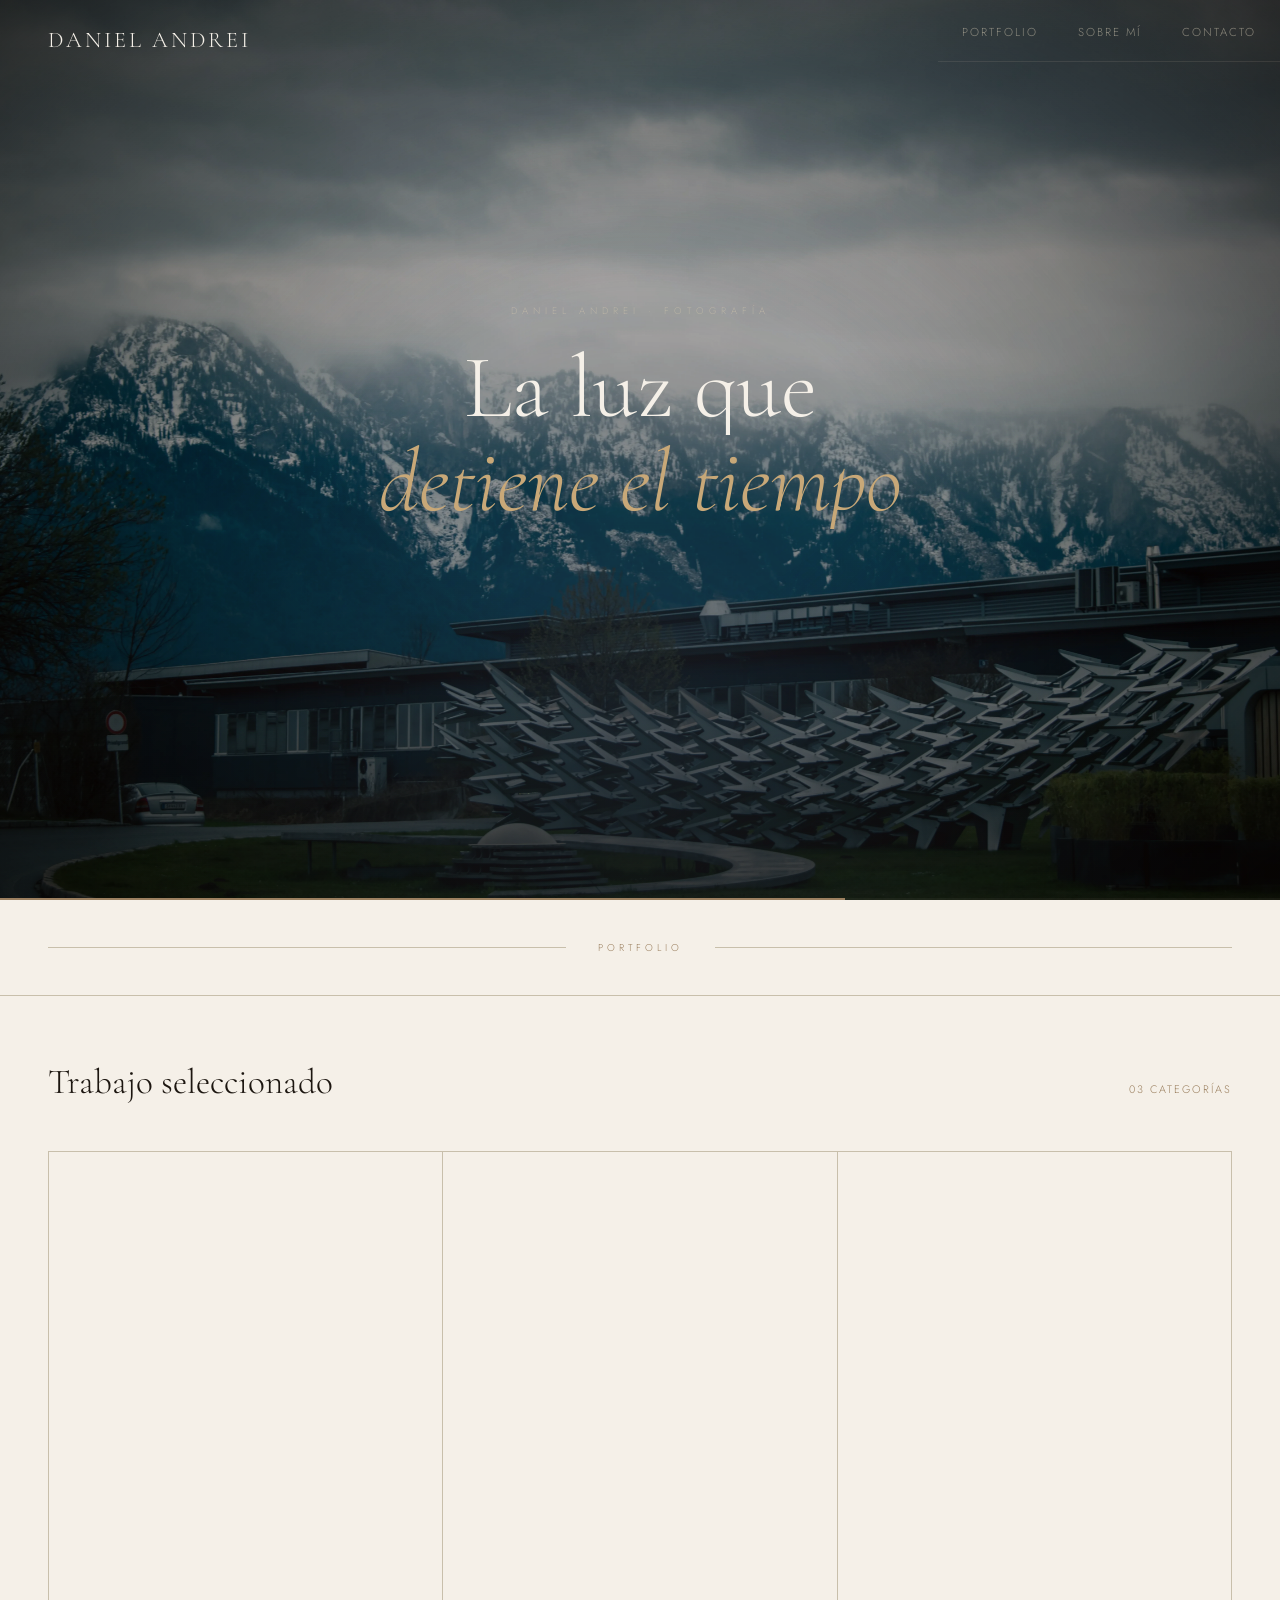
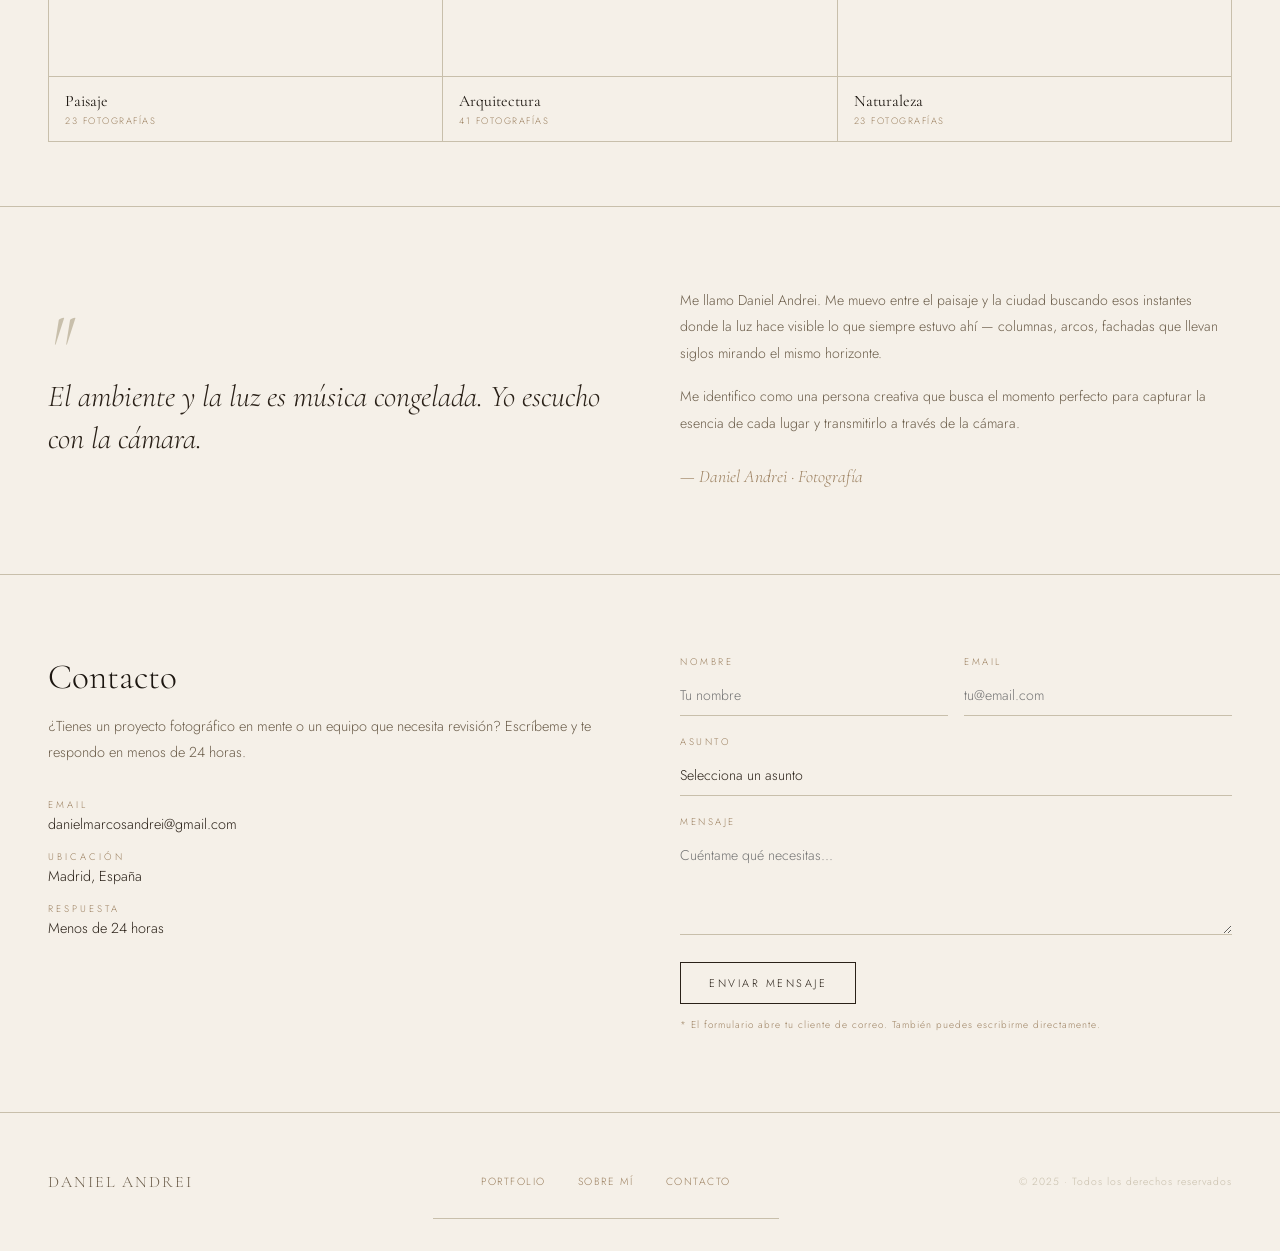
==== commit 8579196c: "Update" ====
--- a/HTML/index.html
+++ b/HTML/index.html
@@ -50,7 +50,7 @@
       transition: transform 3s cubic-bezier(0.16,1,0.3,1), opacity 1.2s ease;
     }
     #ir-foto {
-      background-image: url('SPaisajeFondo.webp');
+      background-image: url('../IMG/SPaisajeFondo.webp');
       background-size: cover;
       background-position: center;
       transform: scale(1.5); opacity: 0;
@@ -457,7 +457,6 @@
 </footer>
 
 <script src="script.js"></script>
-<script src="loader.js"></script>
 <script>
 (function() {
   var listo = false;
@@ -557,10 +556,7 @@
 });
 </script>
 
-<!-- Audio para el flash -->
-<audio id="flash-sound" preload="auto">
-  <source src="Camera-Flash.mp3" type="audio/mpeg">
-</audio>
+
 
 </body>
 </html>
